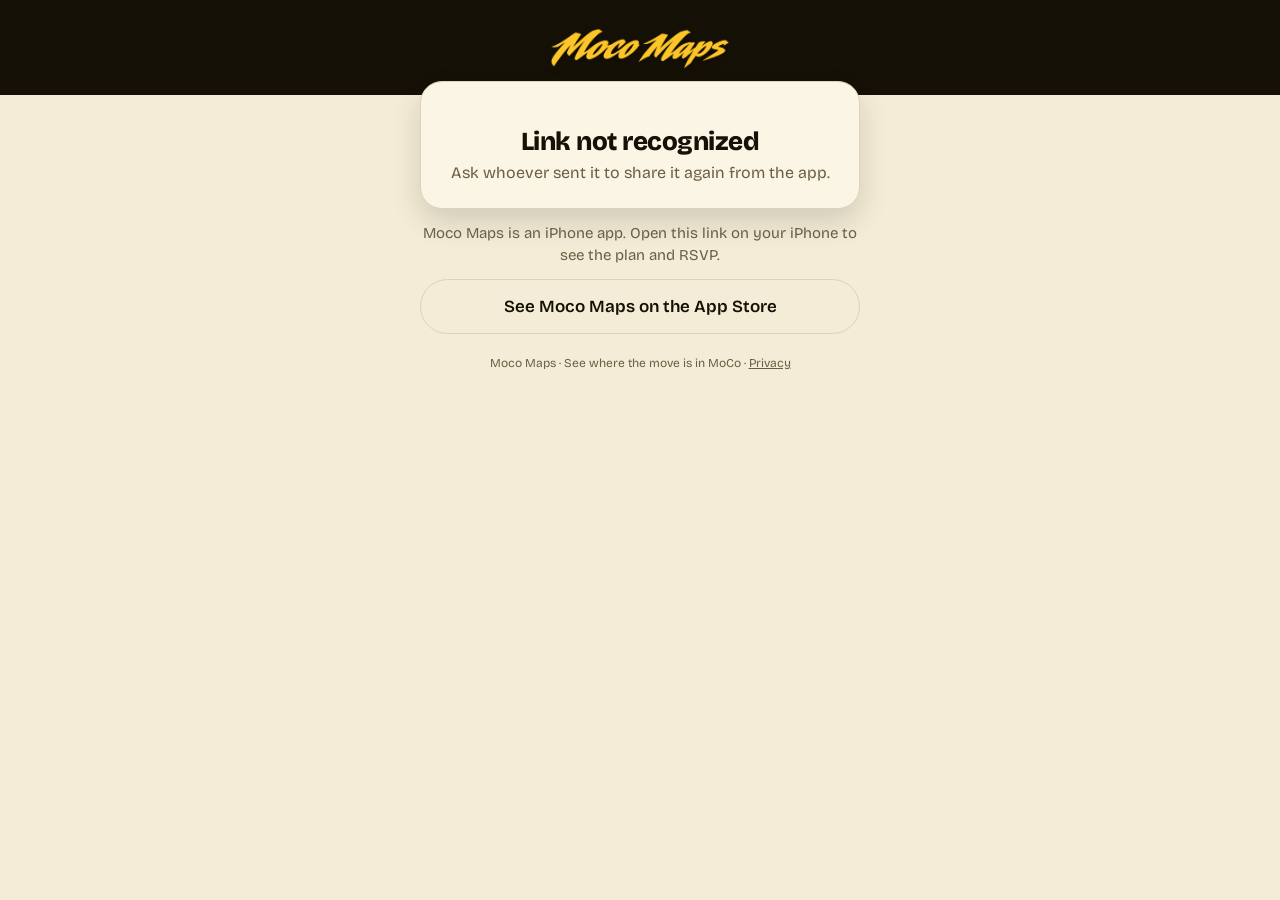
==== h/index.html @ 78b72ac0 "Moco Maps invite links: invite page + apple-app-site-association Co-Authored-By: Claude Opus 5.5 <no" ====
<!DOCTYPE html>
<html lang="en">
<head>
  <meta charset="UTF-8" />
  <meta name="viewport" content="width=device-width, initial-scale=1.0, viewport-fit=cover" />
  <title>You're Invited · Moco Maps</title>
  <meta name="description" content="Someone invited you to a hangout on Moco Maps — see where the move is in MoCo." />
  <meta property="og:title" content="You're invited to a hangout" />
  <meta property="og:description" content="Tap to see the plan and RSVP on Moco Maps." />
  <meta property="og:image" content="https://mocomaps.github.io/h/icon.png" />
  <meta property="og:type" content="website" />
  <meta name="theme-color" content="#161106" />
  <script>
    // Safari's Smart App Banner: "Open" if Moco Maps is installed, "Get" if
    // not. app-argument hands this exact link to the app, which opens the
    // hangout. Written during parsing so Safari sees it like a static tag.
    document.write('<meta name="apple-itunes-app" content="app-id=6791011626, app-argument=' +
      location.href.replace(/"/g, "") + '">');
  </script>
  <link rel="icon" href="icon.png" />
  <link rel="preconnect" href="https://fonts.googleapis.com" />
  <link rel="preconnect" href="https://fonts.gstatic.com" crossorigin />
  <link href="https://fonts.googleapis.com/css2?family=Bricolage+Grotesque:opsz,wght@12..96,400;12..96,600;12..96,800&family=Space+Mono:wght@400;700&display=swap" rel="stylesheet" />
  <style>
    :root {
      --ink900: #161106; --paper200: #EADFC4; --line: #E0D2B4;
      --gold500: #FFC629; --gold700: #B07D0A;
      --bg: #F4ECD6; --card: #FBF5E6; --text: #161106; --muted: #6B5E42;
    }
    @media (prefers-color-scheme: dark) {
      :root {
        --bg: #161106; --card: #221B0D; --text: #FBF5E6; --muted: #C2B08A;
        --line: #4A3F28; --paper200: #322817; --gold700: #FFD65C;
      }
    }
    * { box-sizing: border-box; margin: 0; }
    html, body { background: var(--bg); color: var(--text); }
    body {
      font-family: "Bricolage Grotesque", -apple-system, system-ui, sans-serif;
      min-height: 100vh; display: flex; flex-direction: column; align-items: center;
      padding: 0 0 40px; overflow-x: hidden;
    }
    .band {
      width: 100%; background: var(--ink900);
      padding: max(28px, env(safe-area-inset-top)) 16px 26px;
      display: flex; justify-content: center;
    }
    .band img { width: 180px; height: auto; filter: drop-shadow(0 2px 4px rgba(0,0,0,.35)); }
    main { width: 100%; max-width: 472px; padding: 0 16px; margin-top: -14px; }
    .card {
      background: var(--card); border: 1.5px solid var(--line); border-radius: 22px;
      padding: 26px 22px 22px; box-shadow: 0 13px 30px rgba(0,0,0,.14);
    }
    .kicker {
      font-family: "Space Mono", ui-monospace, monospace; font-size: 11px; letter-spacing: 1.4px;
      text-transform: uppercase; color: var(--gold700);
    }
    .kicker.proposal { color: var(--muted); }
    h1 { font-weight: 800; font-size: 34px; line-height: 1.05; letter-spacing: -0.5px; margin: 10px 0 8px; overflow-wrap: anywhere; }
    .when { font-size: 16px; color: var(--muted); }
    .rule { height: 2px; background: var(--text); margin: 18px 0 16px; }
    .row { display: flex; gap: 10px; align-items: baseline; font-size: 15px; margin: 6px 0; }
    .row b { font-weight: 600; }
    .pill {
      display: inline-block; font-family: "Space Mono", monospace; font-size: 10px; letter-spacing: .6px;
      text-transform: uppercase; padding: 4px 9px; border-radius: 99px; background: var(--paper200);
      color: var(--text); margin-left: 6px; vertical-align: middle;
    }
    .note { font-size: 13px; color: var(--muted); margin-top: 14px; line-height: 1.45; }
    .center { text-align: center; }
    .btn {
      display: flex; align-items: center; justify-content: center; gap: 8px; width: 100%;
      font: 600 17px "Bricolage Grotesque", sans-serif; text-decoration: none;
      padding: 16px; border-radius: 999px; margin-top: 12px;
    }
    .btn.primary { background: var(--gold500); color: #161106; box-shadow: 0 6px 14px rgba(255,198,41,.4); margin-top: 20px; }
    .btn.secondary { background: transparent; color: var(--text); border: 1.5px solid var(--line); }
    .state { text-align: center; padding: 10px 0 4px; }
    .state h1 { font-size: 26px; }
    .foot { text-align: center; font-size: 12px; color: var(--muted); margin-top: 22px; }
    .foot a { color: var(--muted); }
    .skeleton { background: var(--paper200); border-radius: 8px; height: 14px; margin: 10px 0; }
    .hidden { display: none; }
  </style>
</head>
<body>
  <div class="band"><img src="wordmark.png" alt="Moco Maps" /></div>
  <main>
    <div class="card" id="card">
      <div class="skeleton" style="width:40%"></div>
      <div class="skeleton" style="height:32px;width:85%"></div>
      <div class="skeleton" style="width:60%"></div>
    </div>

    <!-- iPhone: open in the app, or get it -->
    <div id="ios">
      <a class="btn primary" id="open" href="#">Open in Moco Maps</a>
      <a class="btn secondary" href="https://apps.apple.com/app/id6791011626">Get the app — it's free</a>
      <p class="note center">New to Moco Maps? Get the app, sign up, then tap this link again to jump straight to the plan.</p>
    </div>

    <!-- Computer / Android: this lives on iPhone -->
    <div id="other" class="hidden">
      <p class="note center" style="font-size:15px">Moco Maps is an iPhone app. Open this link on your iPhone to see the plan and RSVP.</p>
      <a class="btn secondary" href="https://apps.apple.com/app/id6791011626">See Moco Maps on the App Store</a>
    </div>

    <p class="foot">Moco Maps · See where the move is in MoCo · <a href="https://yongniuz.github.io/mocomaps-privacy/#privacy">Privacy</a></p>
  </main>

  <script>
    // Supabase publishable key — safe in a browser by design; it can only call
    // what row-level security allows. The preview RPC returns name, time, host
    // and head-counts only. Never location, notes or who's going.
    const SUPABASE_URL = "https://amhuwtbrlwuukoyrsbjs.supabase.co";
    const SUPABASE_KEY = "sb_publishable__6WOFOo0VKwt0gC0f2oCFw_xODN-JNP";

    // iPadOS reports itself as a Mac; the touch check catches it.
    const isIOS = /iPhone|iPad|iPod/.test(navigator.userAgent) ||
                  (navigator.platform === "MacIntel" && navigator.maxTouchPoints > 1);
    if (!isIOS) {
      document.getElementById("ios").classList.add("hidden");
      document.getElementById("other").classList.remove("hidden");
    }

    const token = new URLSearchParams(location.search).get("t") || "";
    const valid = /^[A-Za-z0-9]{8,64}$/.test(token);
    const card = document.getElementById("card");
    document.getElementById("open").href = valid ? "mocomaps://h/" + token : "mocomaps://";

    const esc = (s) => String(s).replace(/[&<>"']/g, (c) =>
      ({ "&": "&amp;", "<": "&lt;", ">": "&gt;", '"': "&quot;", "'": "&#39;" }[c]));

    function fmt(iso) {
      return new Date(iso).toLocaleString(undefined,
        { weekday: "short", month: "short", day: "numeric", hour: "numeric", minute: "2-digit" });
    }

    function stateCard(title, body) {
      card.innerHTML = `<div class="state"><h1>${esc(title)}</h1><p class="when">${esc(body)}</p></div>`;
    }

    async function load() {
      if (!valid) return stateCard("Link not recognized", "Ask whoever sent it to share it again from the app.");
      try {
        const res = await fetch(`${SUPABASE_URL}/rest/v1/rpc/shared_hangout_preview`, {
          method: "POST",
          headers: { apikey: SUPABASE_KEY, "Content-Type": "application/json" },
          body: JSON.stringify({ p_token: token }),
        });
        const h = res.ok ? await res.json() : null;
        if (!h) return stateCard("This plan is gone", "It was deleted or it's already over. Open Moco Maps to see what's happening now.");

        const end = h.ends_at ? " – " + new Date(h.ends_at).toLocaleTimeString(undefined, { hour: "numeric", minute: "2-digit" }) : "";
        const counts = h.is_proposal
          ? `<div class="row">🙋 <span><b>${h.interested}</b> interested so far</span></div>`
          : `<div class="row">✅ <span><b>${h.going}</b> going${h.interested ? ` · ${h.interested} interested` : ""}</span></div>`;
        document.title = `${h.name} · Moco Maps`;
        card.innerHTML = `
          <div class="kicker ${h.is_proposal ? "proposal" : ""}">${h.is_proposal ? "Proposed plan" : "You're invited"}${h.is_past ? '<span class="pill">Happened</span>' : ""}</div>
          <h1>${esc(h.name)}</h1>
          <div class="when">${esc(fmt(h.starts_at) + end)}</div>
          <div class="rule"></div>
          <div class="row">👤 <span>Posted by <b>${esc(h.host)}</b></span></div>
          ${counts}`;
      } catch (e) {
        stateCard("Couldn't load the plan", "Check your connection and try again — or open it in the app.");
      }
    }
    load();
  </script>
</body>
</html>
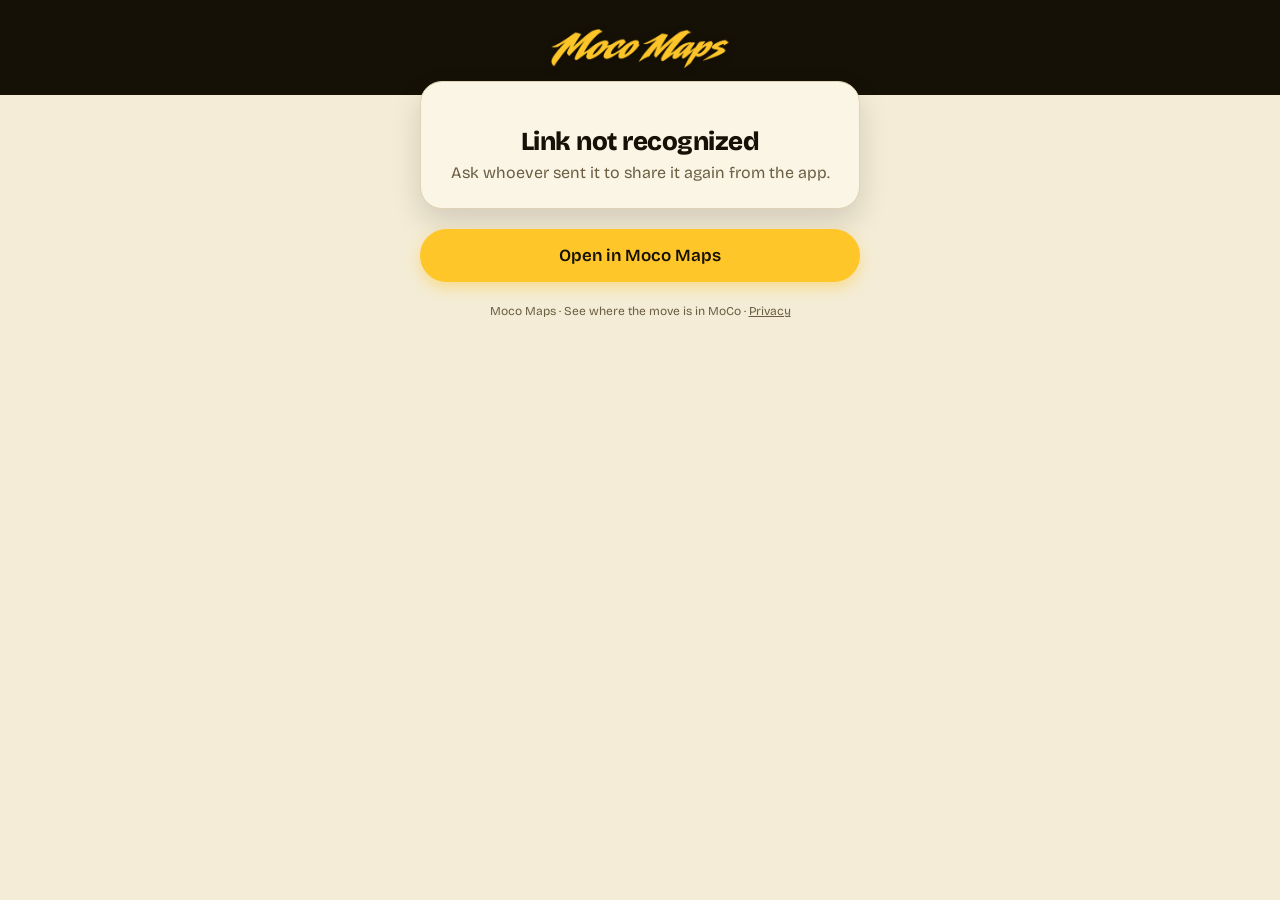
==== commit 02e61418: "Invite page: single Open in Moco Maps button, falls back to App Store Co-Authored-By: Claude Opus 5." ====
--- a/h/index.html
+++ b/h/index.html
@@ -74,7 +74,6 @@
       padding: 16px; border-radius: 999px; margin-top: 12px;
     }
     .btn.primary { background: var(--gold500); color: #161106; box-shadow: 0 6px 14px rgba(255,198,41,.4); margin-top: 20px; }
-    .btn.secondary { background: transparent; color: var(--text); border: 1.5px solid var(--line); }
     .state { text-align: center; padding: 10px 0 4px; }
     .state h1 { font-size: 26px; }
     .foot { text-align: center; font-size: 12px; color: var(--muted); margin-top: 22px; }
@@ -92,18 +91,8 @@
       <div class="skeleton" style="width:60%"></div>
     </div>
 
-    <!-- iPhone: open in the app, or get it -->
-    <div id="ios">
-      <a class="btn primary" id="open" href="#">Open in Moco Maps</a>
-      <a class="btn secondary" href="https://apps.apple.com/app/id6791011626">Get the app — it's free</a>
-      <p class="note center">New to Moco Maps? Get the app, sign up, then tap this link again to jump straight to the plan.</p>
-    </div>
-
-    <!-- Computer / Android: this lives on iPhone -->
-    <div id="other" class="hidden">
-      <p class="note center" style="font-size:15px">Moco Maps is an iPhone app. Open this link on your iPhone to see the plan and RSVP.</p>
-      <a class="btn secondary" href="https://apps.apple.com/app/id6791011626">See Moco Maps on the App Store</a>
-    </div>
+    <!-- One button: opens the app, or the App Store if it isn't installed -->
+    <a class="btn primary" id="open" href="https://apps.apple.com/app/id6791011626">Open in Moco Maps</a>
 
     <p class="foot">Moco Maps · See where the move is in MoCo · <a href="https://yongniuz.github.io/mocomaps-privacy/#privacy">Privacy</a></p>
   </main>
@@ -118,15 +107,26 @@
     // iPadOS reports itself as a Mac; the touch check catches it.
     const isIOS = /iPhone|iPad|iPod/.test(navigator.userAgent) ||
                   (navigator.platform === "MacIntel" && navigator.maxTouchPoints > 1);
-    if (!isIOS) {
-      document.getElementById("ios").classList.add("hidden");
-      document.getElementById("other").classList.remove("hidden");
-    }
+    const APP_STORE = "https://apps.apple.com/app/id6791011626";
 
     const token = new URLSearchParams(location.search).get("t") || "";
     const valid = /^[A-Za-z0-9]{8,64}$/.test(token);
     const card = document.getElementById("card");
-    document.getElementById("open").href = valid ? "mocomaps://h/" + token : "mocomaps://";
+
+    // Try the app; if the page is still on screen a moment later, the app
+    // isn't installed, so go to the App Store. Off iPhone the button is just
+    // an App Store link (its default href).
+    if (isIOS) {
+      document.getElementById("open").addEventListener("click", (e) => {
+        e.preventDefault();
+        let left = false;
+        const markLeft = () => { left = true; };
+        document.addEventListener("visibilitychange", () => { if (document.hidden) markLeft(); }, { once: true });
+        window.addEventListener("pagehide", markLeft, { once: true });
+        setTimeout(() => { if (!left && !document.hidden) location.href = APP_STORE; }, 2000);
+        location.href = valid ? "mocomaps://h/" + token : "mocomaps://";
+      });
+    }
 
     const esc = (s) => String(s).replace(/[&<>"']/g, (c) =>
       ({ "&": "&amp;", "<": "&lt;", ">": "&gt;", '"': "&quot;", "'": "&#39;" }[c]));
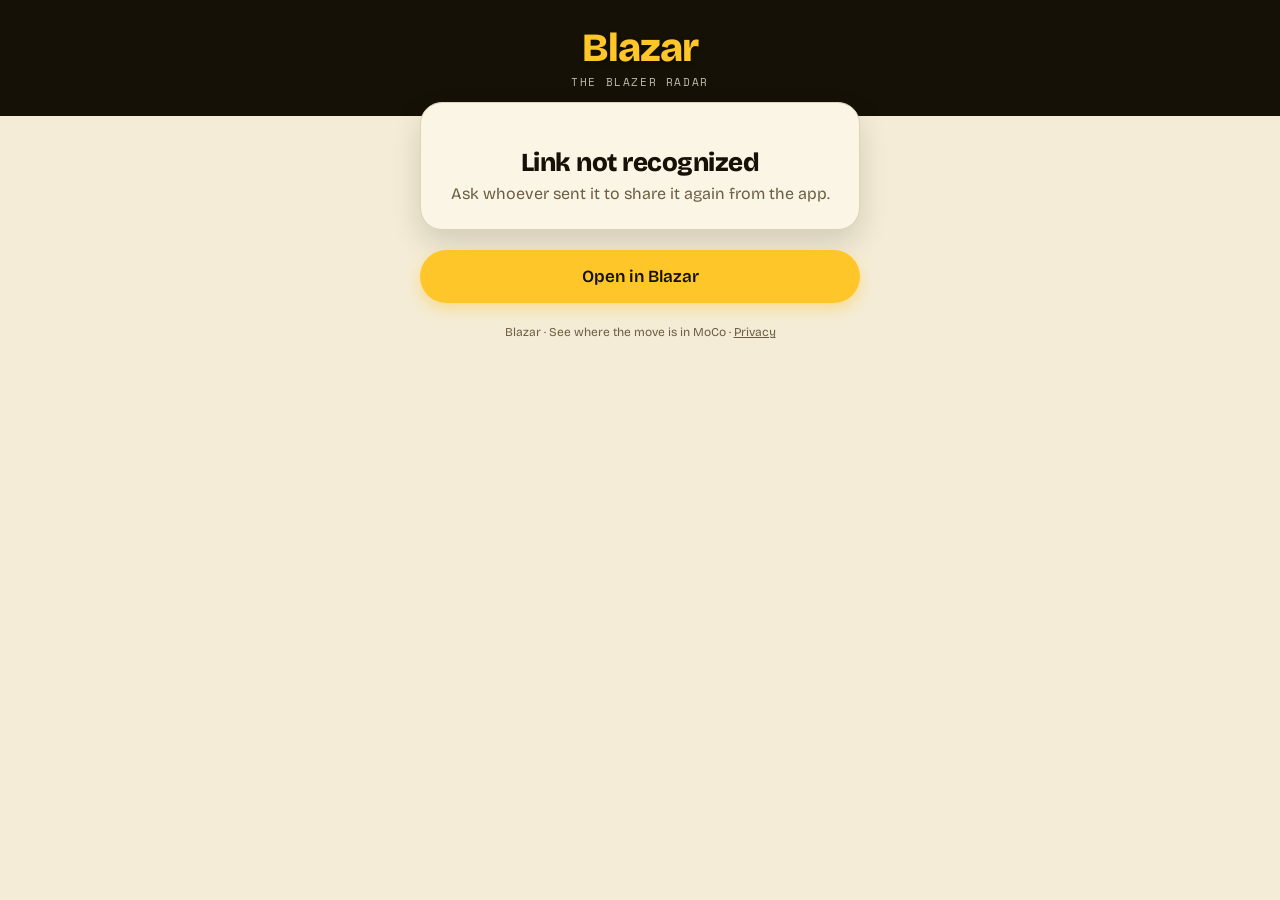
==== commit 0462a6e4: "Rename to Blazar: The Blazer Radar Co-Authored-By: Claude Opus 5.5 <noreply@anthropic.com>" ====
--- a/h/index.html
+++ b/h/index.html
@@ -3,15 +3,15 @@
 <head>
   <meta charset="UTF-8" />
   <meta name="viewport" content="width=device-width, initial-scale=1.0, viewport-fit=cover" />
-  <title>You're Invited · Moco Maps</title>
-  <meta name="description" content="Someone invited you to a hangout on Moco Maps — see where the move is in MoCo." />
+  <title>You're Invited · Blazar</title>
+  <meta name="description" content="Someone invited you to a hangout on Blazar — see where the move is in MoCo." />
   <meta property="og:title" content="You're invited to a hangout" />
-  <meta property="og:description" content="Tap to see the plan and RSVP on Moco Maps." />
+  <meta property="og:description" content="Tap to see the plan and RSVP on Blazar." />
   <meta property="og:image" content="https://mocomaps.github.io/h/icon.png" />
   <meta property="og:type" content="website" />
   <meta name="theme-color" content="#161106" />
   <script>
-    // Safari's Smart App Banner: "Open" if Moco Maps is installed, "Get" if
+    // Safari's Smart App Banner: "Open" if Blazar is installed, "Get" if
     // not. app-argument hands this exact link to the app, which opens the
     // hangout. Written during parsing so Safari sees it like a static tag.
     document.write('<meta name="apple-itunes-app" content="app-id=6791011626, app-argument=' +
@@ -45,7 +45,14 @@
       padding: max(28px, env(safe-area-inset-top)) 16px 26px;
       display: flex; justify-content: center;
     }
-    .band img { width: 180px; height: auto; filter: drop-shadow(0 2px 4px rgba(0,0,0,.35)); }
+    .wordmark {
+      font-weight: 800; font-size: 40px; line-height: 1; letter-spacing: -1px; color: var(--gold500);
+      text-align: center; text-shadow: 0 2px 4px rgba(0,0,0,.35);
+    }
+    .wordmark span {
+      display: block; margin-top: 6px; font: 400 11px "Space Mono", ui-monospace, monospace;
+      letter-spacing: 1.6px; text-transform: uppercase; color: #FBF5E6; opacity: .75; text-shadow: none;
+    }
     main { width: 100%; max-width: 472px; padding: 0 16px; margin-top: -14px; }
     .card {
       background: var(--card); border: 1.5px solid var(--line); border-radius: 22px;
@@ -83,7 +90,7 @@
   </style>
 </head>
 <body>
-  <div class="band"><img src="wordmark.png" alt="Moco Maps" /></div>
+  <div class="band"><div class="wordmark">Blazar<span>The Blazer Radar</span></div></div>
   <main>
     <div class="card" id="card">
       <div class="skeleton" style="width:40%"></div>
@@ -92,9 +99,9 @@
     </div>
 
     <!-- One button: opens the app, or the App Store if it isn't installed -->
-    <a class="btn primary" id="open" href="https://apps.apple.com/app/id6791011626">Open in Moco Maps</a>
+    <a class="btn primary" id="open" href="https://apps.apple.com/app/id6791011626">Open in Blazar</a>
 
-    <p class="foot">Moco Maps · See where the move is in MoCo · <a href="https://yongniuz.github.io/mocomaps-privacy/#privacy">Privacy</a></p>
+    <p class="foot">Blazar · See where the move is in MoCo · <a href="https://yongniuz.github.io/mocomaps-privacy/#privacy">Privacy</a></p>
   </main>
 
   <script>
@@ -149,13 +156,13 @@
           body: JSON.stringify({ p_token: token }),
         });
         const h = res.ok ? await res.json() : null;
-        if (!h) return stateCard("This plan is gone", "It was deleted or it's already over. Open Moco Maps to see what's happening now.");
+        if (!h) return stateCard("This plan is gone", "It was deleted or it's already over. Open Blazar to see what's happening now.");
 
         const end = h.ends_at ? " – " + new Date(h.ends_at).toLocaleTimeString(undefined, { hour: "numeric", minute: "2-digit" }) : "";
         const counts = h.is_proposal
           ? `<div class="row">🙋 <span><b>${h.interested}</b> interested so far</span></div>`
           : `<div class="row">✅ <span><b>${h.going}</b> going${h.interested ? ` · ${h.interested} interested` : ""}</span></div>`;
-        document.title = `${h.name} · Moco Maps`;
+        document.title = `${h.name} · Blazar`;
         card.innerHTML = `
           <div class="kicker ${h.is_proposal ? "proposal" : ""}">${h.is_proposal ? "Proposed plan" : "You're invited"}${h.is_past ? '<span class="pill">Happened</span>' : ""}</div>
           <h1>${esc(h.name)}</h1>
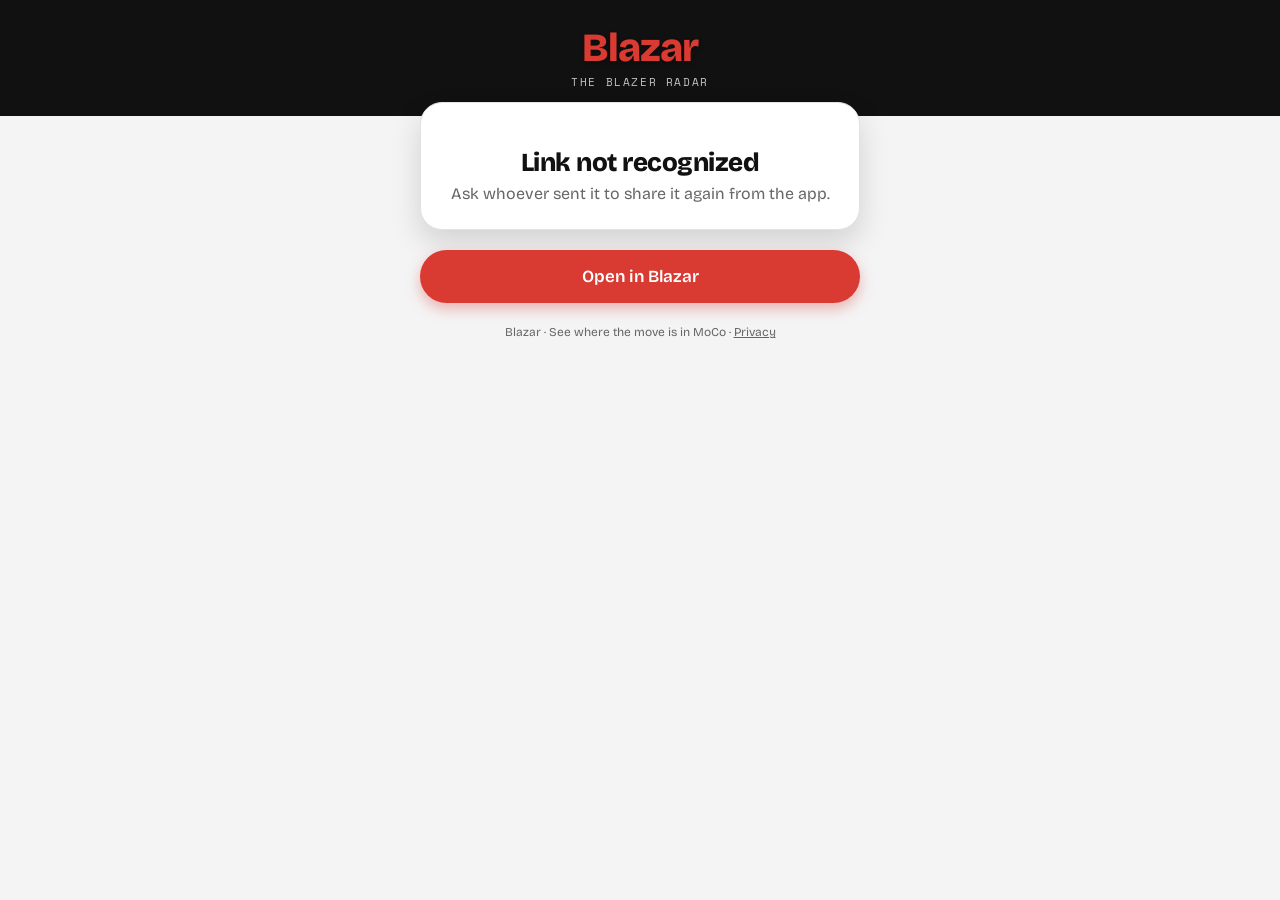
==== commit 12910e9f: "Invite page: Blair red/black palette Co-Authored-By: Claude Opus 5.5 <noreply@anthropic.com>" ====
--- a/h/index.html
+++ b/h/index.html
@@ -4,12 +4,12 @@
   <meta charset="UTF-8" />
   <meta name="viewport" content="width=device-width, initial-scale=1.0, viewport-fit=cover" />
   <title>You're Invited · Blazar</title>
-  <meta name="description" content="Someone invited you to a hangout on Blazar — see where the move is in MoCo." />
-  <meta property="og:title" content="You're invited to a hangout" />
+  <meta name="description" content="Someone invited you to an event on Blazar — see where the move is in MoCo." />
+  <meta property="og:title" content="You're invited to an event" />
   <meta property="og:description" content="Tap to see the plan and RSVP on Blazar." />
   <meta property="og:image" content="https://mocomaps.github.io/h/icon.png" />
   <meta property="og:type" content="website" />
-  <meta name="theme-color" content="#161106" />
+  <meta name="theme-color" content="#111111" />
   <script>
     // Safari's Smart App Banner: "Open" if Blazar is installed, "Get" if
     // not. app-argument hands this exact link to the app, which opens the
@@ -23,14 +23,14 @@
   <link href="https://fonts.googleapis.com/css2?family=Bricolage+Grotesque:opsz,wght@12..96,400;12..96,600;12..96,800&family=Space+Mono:wght@400;700&display=swap" rel="stylesheet" />
   <style>
     :root {
-      --ink900: #161106; --paper200: #EADFC4; --line: #E0D2B4;
-      --gold500: #FFC629; --gold700: #B07D0A;
-      --bg: #F4ECD6; --card: #FBF5E6; --text: #161106; --muted: #6B5E42;
+      --ink900: #111111; --paper200: #E9E9EB; --line: #E2E2E5;
+      --gold500: #D93A32; --gold700: #A51F18;
+      --bg: #F4F4F5; --card: #FFFFFF; --text: #111111; --muted: #666666;
     }
     @media (prefers-color-scheme: dark) {
       :root {
-        --bg: #161106; --card: #221B0D; --text: #FBF5E6; --muted: #C2B08A;
-        --line: #4A3F28; --paper200: #322817; --gold700: #FFD65C;
+        --bg: #0B0B0B; --card: #1E1E1E; --text: #FFFFFF; --muted: #ADADAD;
+        --line: #333333; --paper200: #2A2A2A; --gold700: #F06A62;
       }
     }
     * { box-sizing: border-box; margin: 0; }
@@ -51,7 +51,7 @@
     }
     .wordmark span {
       display: block; margin-top: 6px; font: 400 11px "Space Mono", ui-monospace, monospace;
-      letter-spacing: 1.6px; text-transform: uppercase; color: #FBF5E6; opacity: .75; text-shadow: none;
+      letter-spacing: 1.6px; text-transform: uppercase; color: #FFFFFF; opacity: .75; text-shadow: none;
     }
     main { width: 100%; max-width: 472px; padding: 0 16px; margin-top: -14px; }
     .card {
@@ -80,7 +80,7 @@
       font: 600 17px "Bricolage Grotesque", sans-serif; text-decoration: none;
       padding: 16px; border-radius: 999px; margin-top: 12px;
     }
-    .btn.primary { background: var(--gold500); color: #161106; box-shadow: 0 6px 14px rgba(255,198,41,.4); margin-top: 20px; }
+    .btn.primary { background: var(--gold500); color: #FFFFFF; box-shadow: 0 6px 14px rgba(217,58,50,.35); margin-top: 20px; }
     .state { text-align: center; padding: 10px 0 4px; }
     .state h1 { font-size: 26px; }
     .foot { text-align: center; font-size: 12px; color: var(--muted); margin-top: 22px; }
